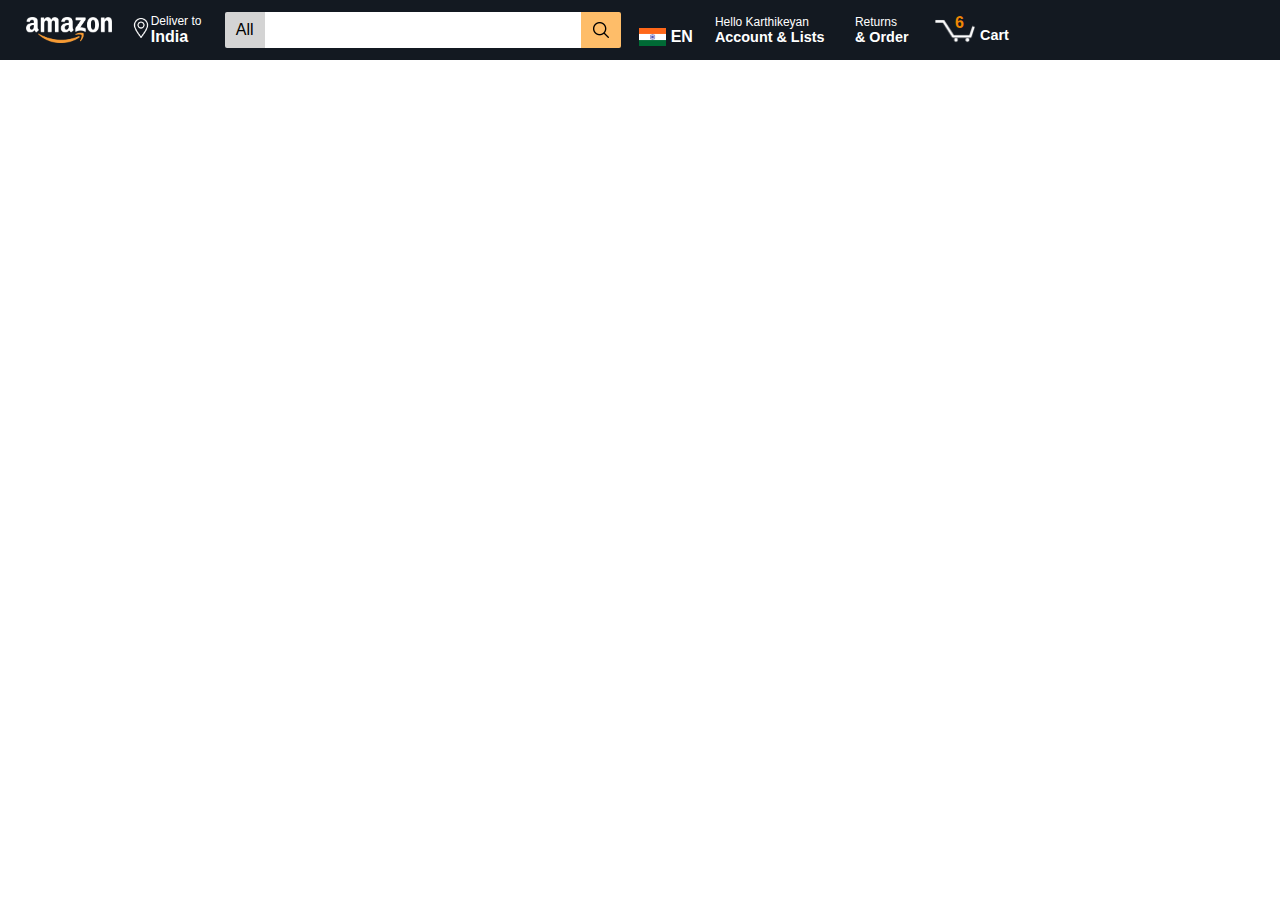
==== index.html @ 6553d46c "created-header" ====
<!DOCTYPE html>
<html lang="en">
  <head>
    <meta charset="UTF-8" />
    <meta name="viewport" content="width=device-width, initial-scale=1.0" />
    <link href="https://fonts.cdnfonts.com/css/amazon-ember" rel="stylesheet" />
    <link rel="stylesheet" href="style.css" />
    <script src="script.js" defer></script>
    <title>Document</title>
  </head>
  <body>
    <header>
      <div class="logo-container">
        <img src="assets/amazon-logo.png" class="logo" alt="" />
      </div>
      <div class="delivery-address">
        <img src="assets/location-icon.png" alt="" />
        <div class="delivery-address-details">
          <span>Deliver to</span>
          <span class="delivery-address-country">India</span>
        </div>
      </div>
      <div class="search-container">
        <span class="search-bar-catergory">All</span>
        <input type="text" class="search-bar" />
        <span class="search-button">
          <img src="assets/search-icon.png" alt="" />
        </span>
      </div>
      <div class="language-container">
        <img src="assets/flag-india.png" alt="" />
        <span class="language">EN</span>
      </div>
      <div class="user-container">
        <span>Hello Karthikeyan</span>
        <span class="bold">Account & Lists</span>
      </div>
      <div class="order-container">
        <span class="return">Returns</span>
        <span class="bold">& Order</span>
      </div>
      <div class="cart-container">
        <img src="assets/cart.png" alt="" class="cart" />
        <span class="cart-count">6</span>
        <span class="bold">Cart</span>
      </div>
    </header>
  </body>
</html>
---- style.css ----
* {
  padding: 0;
  margin: 0;
  box-sizing: border-box;
  font-family: "Amazon Ember", sans-serif;
}

body {
  height: 100vh;
}

header {
  background-color: #131921;
  height: 60px;
  min-width: 1000px;
  display: flex;
  align-items: center;
  padding-inline: 20px;
}

.logo-container {
  height: 90%;
  border: 1px solid transparent;
  border-radius: 2px;
  display: flex;
  justify-content: center;
  align-items: center;
  padding-inline: 5px;
}

.logo-container:hover {
  border: 1px solid #fff;
}

.logo-container .logo {
  height: 50%;
}

.delivery-address {
  margin-left: 10px;
  display: flex;
  align-items: center;
  min-width: 80px;
  height: 90%;
  border: 1px solid transparent;
  border-radius: 2px;
  padding-inline: 2px;
}

.delivery-address:hover {
  border: 1px solid #fff;
}

.delivery-address img {
  height: 20px;
  margin-bottom: 4px;
}

.delivery-address .delivery-address-details {
  display: flex;
  flex-direction: column;
}

.delivery-address .delivery-address-details span {
  color: #fff;
  font-weight: lighter;
  font-size: 0.75rem;
}

.delivery-address .delivery-address-details .delivery-address-country {
  font-size: 1rem;
  font-weight: bold;
}

.search-container {
  margin-left: 15px;
  height: 40px;
  display: flex;
  border-radius: 4px;
  overflow: hidden;
  border: 2px solid transparent;
  flex: 1;
  min-width: 300px;
  max-width: 400px;
}

.search-container .search-bar-catergory {
  color: #000;
  background-color: #d4d4d4;
  width: 40px;
  display: grid;
  place-items: center;
  border: none;
}

.search-container .search-bar {
  border: none;
  flex: 1;
}

.search-container .search-button {
  width: 40px;
  border: none;
  background-color: #febd69;
  display: flex;
  justify-content: center;
  align-items: center;
}
.search-container .search-button img {
  height: 45%;
}
.search-container:focus-within {
  border: 2px solid #ff9900;
  outline: none;
}
.search-bar:focus {
  outline: none;
}

.language-container {
  margin-left: 10px;
  padding-bottom: 10px;
  padding-inline: 5px;
  display: flex;
  align-items: flex-end;
  border-radius: 2px;
  border: 1px solid transparent;
  height: 90%;
}

.language-container:hover {
  border: 1px solid #fff;
}

.language-container img {
  height: 18px;
}

.language-container .language {
  color: #fff;
  font-weight: bold;
  font-size: 1rem;
  margin-left: 5px;
}

.user-container,
.order-container {
  display: flex;
  flex-direction: column;
  margin-left: 10px;
  border: 1px solid transparent;
  border-radius: 2px;
  height: 90%;
  display: flex;
  justify-content: center;
  padding-inline: 5px;
  min-width: 130px;
}

.order-container {
  min-width: 70px;
}

.user-container:hover,
.order-container:hover {
  border: 1px solid #fff;
}

.user-container span,
.order-container span {
  color: #fff;
  font-size: 0.75rem;
}
.user-container .bold,
.order-container .bold {
  font-weight: bold;
  font-size: 0.9rem;
}

.cart-container {
  margin-left: 10px;
  position: relative;
  display: flex;
  align-items: center;
  border-radius: 2px;
  border: 1px solid transparent;
  height: 90%;
  padding-inline: 5px;
}

.cart-container:hover {
  border: 1px solid #fff;
}

.cart-container img {
  height: 25px;
}

.cart-container .cart-count {
  height: 25px;
  color: #f08804;
  font-weight: bold;
  font-size: 1rem;
  position: absolute;
  top: 10px;
  left: 25px;
}

.cart-container .bold {
  color: #fff;
  font-weight: bold;
  font-size: 0.9rem;
  margin-left: 5px;
  margin-top: 10px;
}
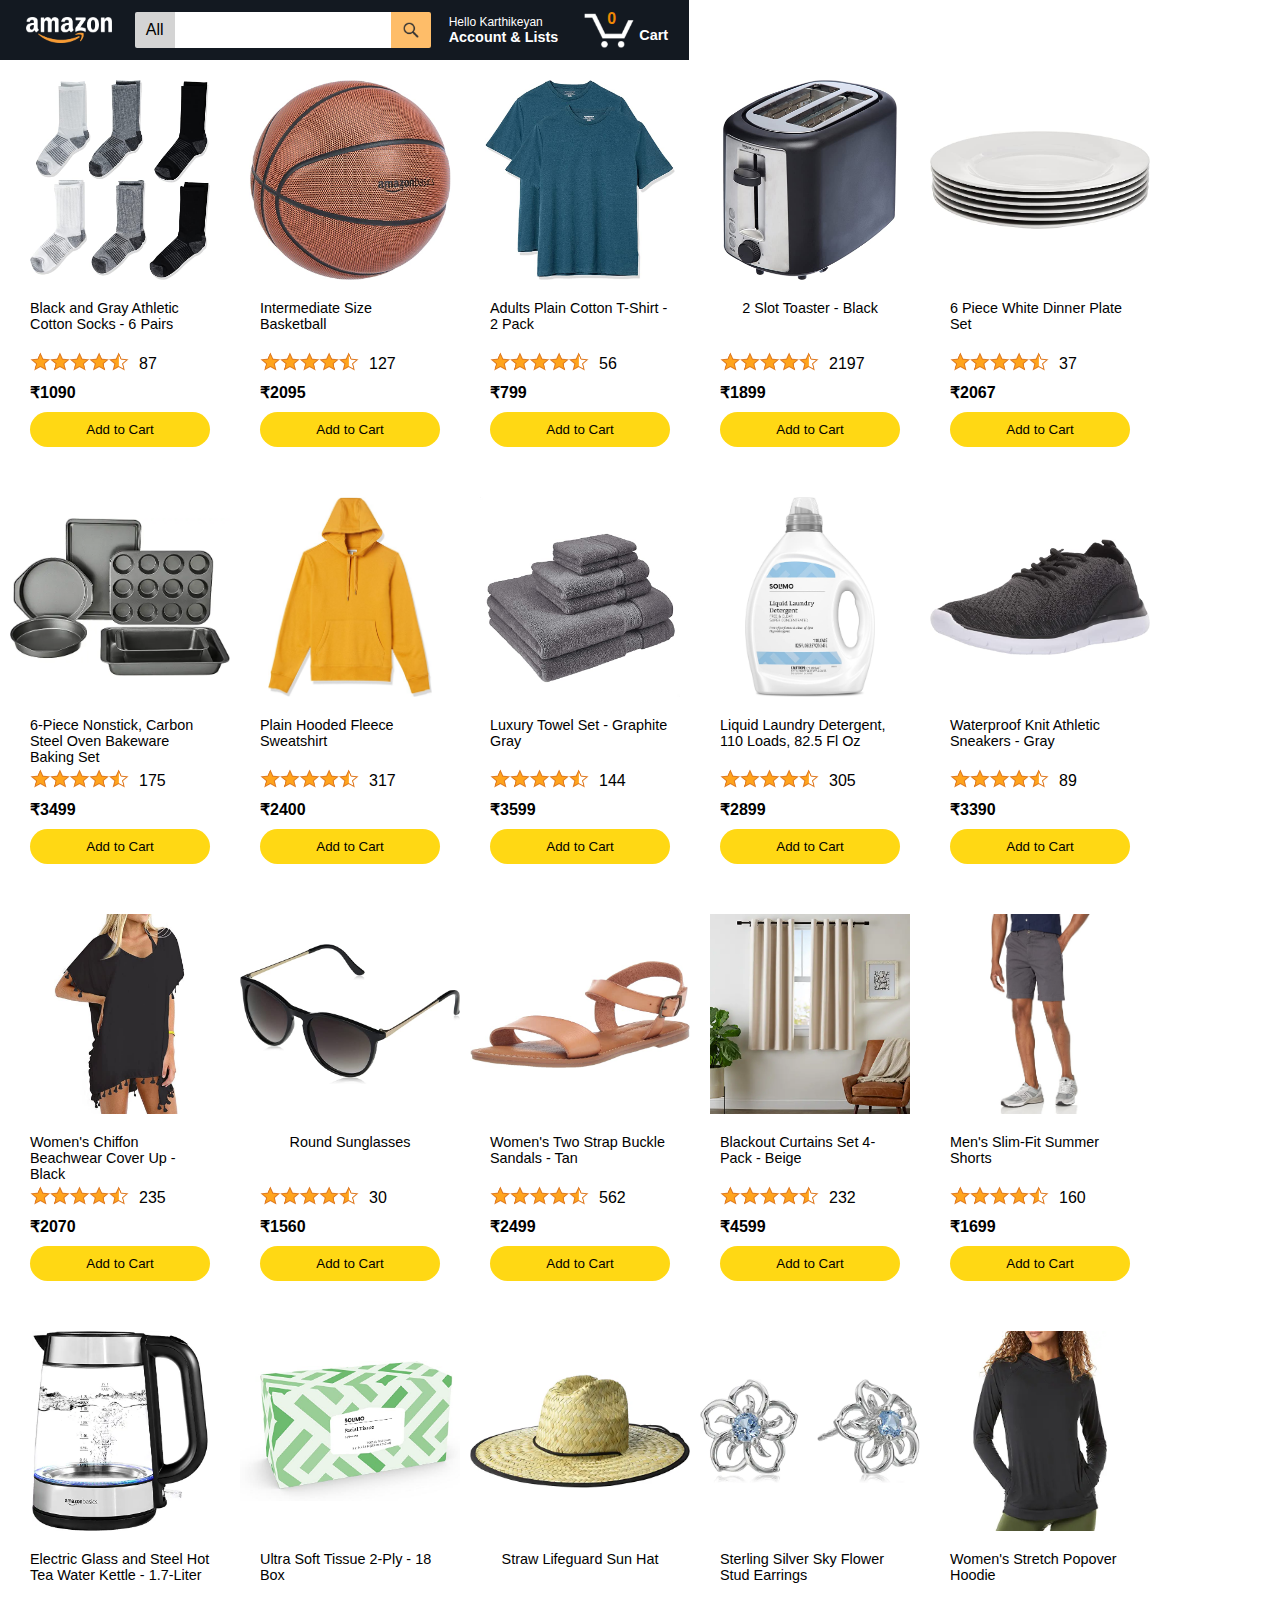
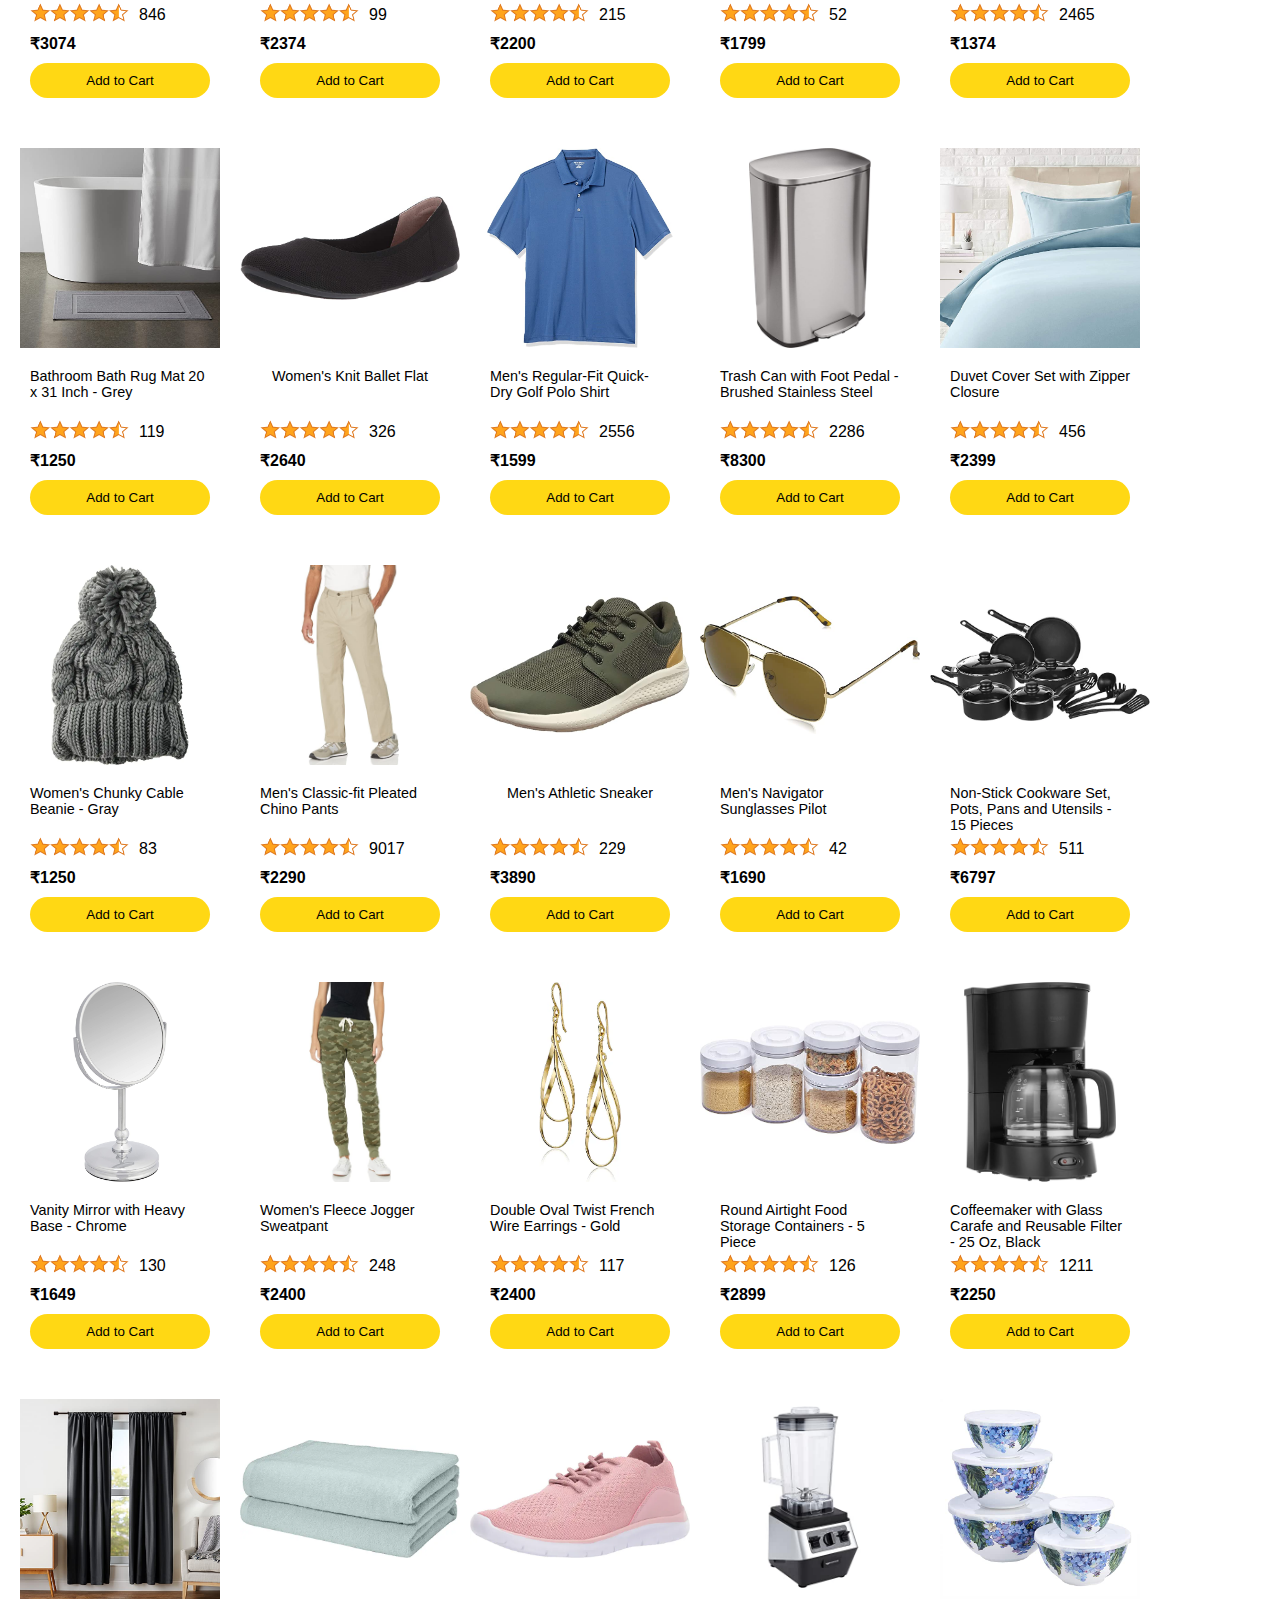
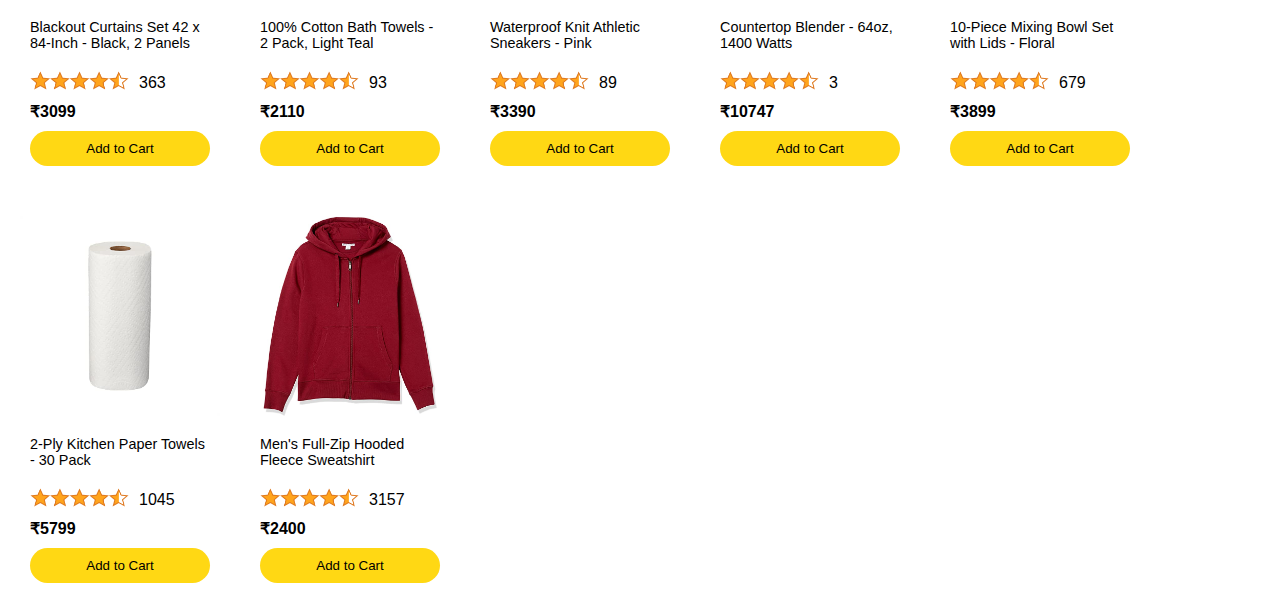
==== commit a80c22c8: "added cart count feature" ====
--- a/index.html
+++ b/index.html
@@ -5,45 +5,35 @@
     <meta name="viewport" content="width=device-width, initial-scale=1.0" />
     <link href="https://fonts.cdnfonts.com/css/amazon-ember" rel="stylesheet" />
     <link rel="stylesheet" href="style.css" />
+    <link rel="stylesheet" href="header.css" />
+    <link rel="stylesheet" href="main.css" />
     <script src="script.js" defer></script>
     <title>Document</title>
   </head>
   <body>
     <header>
+      <!-- HEADER -->
       <div class="logo-container">
-        <img src="assets/amazon-logo.png" class="logo" alt="" />
-      </div>
-      <div class="delivery-address">
-        <img src="assets/location-icon.png" alt="" />
-        <div class="delivery-address-details">
-          <span>Deliver to</span>
-          <span class="delivery-address-country">India</span>
-        </div>
+        <img src="images/amazon-logo.png" class="logo" alt="" />
       </div>
       <div class="search-container">
         <span class="search-bar-catergory">All</span>
         <input type="text" class="search-bar" />
         <span class="search-button">
-          <img src="assets/search-icon.png" alt="" />
+          <img src="images/icons/search-icon.png" alt="" />
         </span>
-      </div>
-      <div class="language-container">
-        <img src="assets/flag-india.png" alt="" />
-        <span class="language">EN</span>
       </div>
       <div class="user-container">
         <span>Hello Karthikeyan</span>
         <span class="bold">Account & Lists</span>
       </div>
-      <div class="order-container">
-        <span class="return">Returns</span>
-        <span class="bold">& Order</span>
-      </div>
       <div class="cart-container">
-        <img src="assets/cart.png" alt="" class="cart" />
-        <span class="cart-count">6</span>
+        <img src="images/icons/cart-icon.png" alt="" class="cart" />
+        <span class="cart-count"></span>
         <span class="bold">Cart</span>
       </div>
     </header>
+    <!-- MAIN -->
+    <main></main>
   </body>
 </html>
--- a/style.css
+++ b/style.css
@@ -9,207 +9,76 @@
   height: 100vh;
 }
 
-header {
-  background-color: #131921;
-  height: 60px;
-  min-width: 1000px;
+main {
+  display: flex;
+  gap: 10px;
+  flex-wrap: wrap;
+  padding: 10px;
+  padding-top: 60px;
+}
+
+.product-container {
+  max-height: 500px;
+  width: 220px;
+  display: flex;
+  flex-direction: column;
+  align-items: center;
+  justify-content: space-evenly;
+  padding: 20px;
+}
+
+.product-container .image-container {
+  height: 200px;
+  width: 220px;
+  margin-bottom: 20px;
+  display: grid;
+  place-items: center;
+  overflow: hidden;
+}
+
+.image-container .product-image {
+  max-height: 200px;
+  max-width: 100%;
+}
+
+.product-container .product-name {
+  height: 40px;
+  font-size: 0.9rem;
+  margin-bottom: 10px;
+}
+
+.rating-container {
   display: flex;
   align-items: center;
-  padding-inline: 20px;
+  gap: 10px;
+  align-self: flex-start;
+  margin-bottom: 10px;
 }
 
-.logo-container {
-  height: 90%;
-  border: 1px solid transparent;
-  border-radius: 2px;
-  display: flex;
-  justify-content: center;
-  align-items: center;
-  padding-inline: 5px;
+.rating-container .rating {
+  width: 55%;
 }
 
-.logo-container:hover {
-  border: 1px solid #fff;
+.rating-container .rate-count {
+  color: #000;
+  margin-top: 5px;
 }
 
-.logo-container .logo {
-  height: 50%;
-}
-
-.delivery-address {
-  margin-left: 10px;
-  display: flex;
-  align-items: center;
-  min-width: 80px;
-  height: 90%;
-  border: 1px solid transparent;
-  border-radius: 2px;
-  padding-inline: 2px;
-}
-
-.delivery-address:hover {
-  border: 1px solid #fff;
-}
-
-.delivery-address img {
-  height: 20px;
-  margin-bottom: 4px;
-}
-
-.delivery-address .delivery-address-details {
-  display: flex;
-  flex-direction: column;
-}
-
-.delivery-address .delivery-address-details span {
-  color: #fff;
-  font-weight: lighter;
-  font-size: 0.75rem;
-}
-
-.delivery-address .delivery-address-details .delivery-address-country {
-  font-size: 1rem;
+.product-container .product-price {
+  align-self: flex-start;
+  margin-bottom: 10px;
   font-weight: bold;
 }
 
-.search-container {
-  margin-left: 15px;
-  height: 40px;
-  display: flex;
-  border-radius: 4px;
-  overflow: hidden;
-  border: 2px solid transparent;
-  flex: 1;
-  min-width: 300px;
-  max-width: 400px;
+.product-container button {
+  border: none;
+  padding-block: 10px;
+  width: 100%;
+  border-radius: 100px;
+  background-color: #ffd814;
+  cursor: pointer;
 }
 
-.search-container .search-bar-catergory {
-  color: #000;
-  background-color: #d4d4d4;
-  width: 40px;
-  display: grid;
-  place-items: center;
-  border: none;
+.product-container button:hover {
+  background-color: rgb(230, 194, 18);
 }
-
-.search-container .search-bar {
-  border: none;
-  flex: 1;
-}
-
-.search-container .search-button {
-  width: 40px;
-  border: none;
-  background-color: #febd69;
-  display: flex;
-  justify-content: center;
-  align-items: center;
-}
-.search-container .search-button img {
-  height: 45%;
-}
-.search-container:focus-within {
-  border: 2px solid #ff9900;
-  outline: none;
-}
-.search-bar:focus {
-  outline: none;
-}
-
-.language-container {
-  margin-left: 10px;
-  padding-bottom: 10px;
-  padding-inline: 5px;
-  display: flex;
-  align-items: flex-end;
-  border-radius: 2px;
-  border: 1px solid transparent;
-  height: 90%;
-}
-
-.language-container:hover {
-  border: 1px solid #fff;
-}
-
-.language-container img {
-  height: 18px;
-}
-
-.language-container .language {
-  color: #fff;
-  font-weight: bold;
-  font-size: 1rem;
-  margin-left: 5px;
-}
-
-.user-container,
-.order-container {
-  display: flex;
-  flex-direction: column;
-  margin-left: 10px;
-  border: 1px solid transparent;
-  border-radius: 2px;
-  height: 90%;
-  display: flex;
-  justify-content: center;
-  padding-inline: 5px;
-  min-width: 130px;
-}
-
-.order-container {
-  min-width: 70px;
-}
-
-.user-container:hover,
-.order-container:hover {
-  border: 1px solid #fff;
-}
-
-.user-container span,
-.order-container span {
-  color: #fff;
-  font-size: 0.75rem;
-}
-.user-container .bold,
-.order-container .bold {
-  font-weight: bold;
-  font-size: 0.9rem;
-}
-
-.cart-container {
-  margin-left: 10px;
-  position: relative;
-  display: flex;
-  align-items: center;
-  border-radius: 2px;
-  border: 1px solid transparent;
-  height: 90%;
-  padding-inline: 5px;
-}
-
-.cart-container:hover {
-  border: 1px solid #fff;
-}
-
-.cart-container img {
-  height: 25px;
-}
-
-.cart-container .cart-count {
-  height: 25px;
-  color: #f08804;
-  font-weight: bold;
-  font-size: 1rem;
-  position: absolute;
-  top: 10px;
-  left: 25px;
-}
-
-.cart-container .bold {
-  color: #fff;
-  font-weight: bold;
-  font-size: 0.9rem;
-  margin-left: 5px;
-  margin-top: 10px;
-}
--- a/header.css
+++ b/header.css
@@ -0,0 +1,139 @@
+header {
+  background-color: #131921;
+  height: 60px;
+  display: flex;
+  align-items: center;
+  padding-inline: 20px;
+  position: fixed;
+}
+
+.logo-container {
+  height: 90%;
+  border: 1px solid transparent;
+  border-radius: 2px;
+  display: flex;
+  justify-content: center;
+  align-items: center;
+  padding-inline: 5px;
+}
+
+.logo-container:hover {
+  border: 1px solid #fff;
+}
+
+.logo-container .logo {
+  height: 50%;
+}
+
+.search-container {
+  margin-left: 15px;
+  height: 40px;
+  display: flex;
+  border-radius: 4px;
+  overflow: hidden;
+  border: 2px solid transparent;
+  flex: 1;
+  min-width: 300px;
+  max-width: 400px;
+}
+
+.search-container .search-bar-catergory {
+  color: #000;
+  background-color: #d4d4d4;
+  width: 40px;
+  display: grid;
+  place-items: center;
+  border: none;
+}
+
+.search-container .search-bar {
+  border: none;
+  flex: 1;
+}
+
+.search-container .search-button {
+  width: 40px;
+  border: none;
+  background-color: #febd69;
+  display: flex;
+  justify-content: center;
+  align-items: center;
+}
+.search-container .search-button img {
+  height: 45%;
+}
+.search-container:focus-within {
+  border: 2px solid #ff9900;
+  outline: none;
+}
+.search-bar:focus {
+  outline: none;
+}
+
+.user-container {
+  display: flex;
+  flex-direction: column;
+  margin-left: 10px;
+  border: 1px solid transparent;
+  border-radius: 2px;
+  height: 90%;
+  display: flex;
+  justify-content: center;
+  padding-inline: 5px;
+  min-width: 130px;
+}
+
+.order-container {
+  min-width: 70px;
+}
+
+.user-container:hover {
+  border: 1px solid #fff;
+}
+
+.user-container span {
+  color: #fff;
+  font-size: 0.75rem;
+}
+.user-container .bold {
+  font-weight: bold;
+  font-size: 0.9rem;
+}
+
+.cart-container {
+  margin-left: 10px;
+  position: relative;
+  display: flex;
+  align-items: center;
+  border-radius: 2px;
+  border: 1px solid transparent;
+  height: 90%;
+}
+
+.cart-container:hover {
+  border: 1px solid #fff;
+}
+
+.cart-container img {
+  height: 35px;
+}
+
+.cart-container .cart-count {
+  height: 20px;
+  width: 20px;
+  color: #f08804;
+  font-weight: bold;
+  font-size: 1rem;
+  position: absolute;
+  top: 6px;
+  left: 18px;
+  text-align: center;
+}
+
+.cart-container .bold {
+  color: #fff;
+  font-weight: bold;
+  font-size: 0.9rem;
+  margin-left: 5px;
+  margin-top: 10px;
+}
